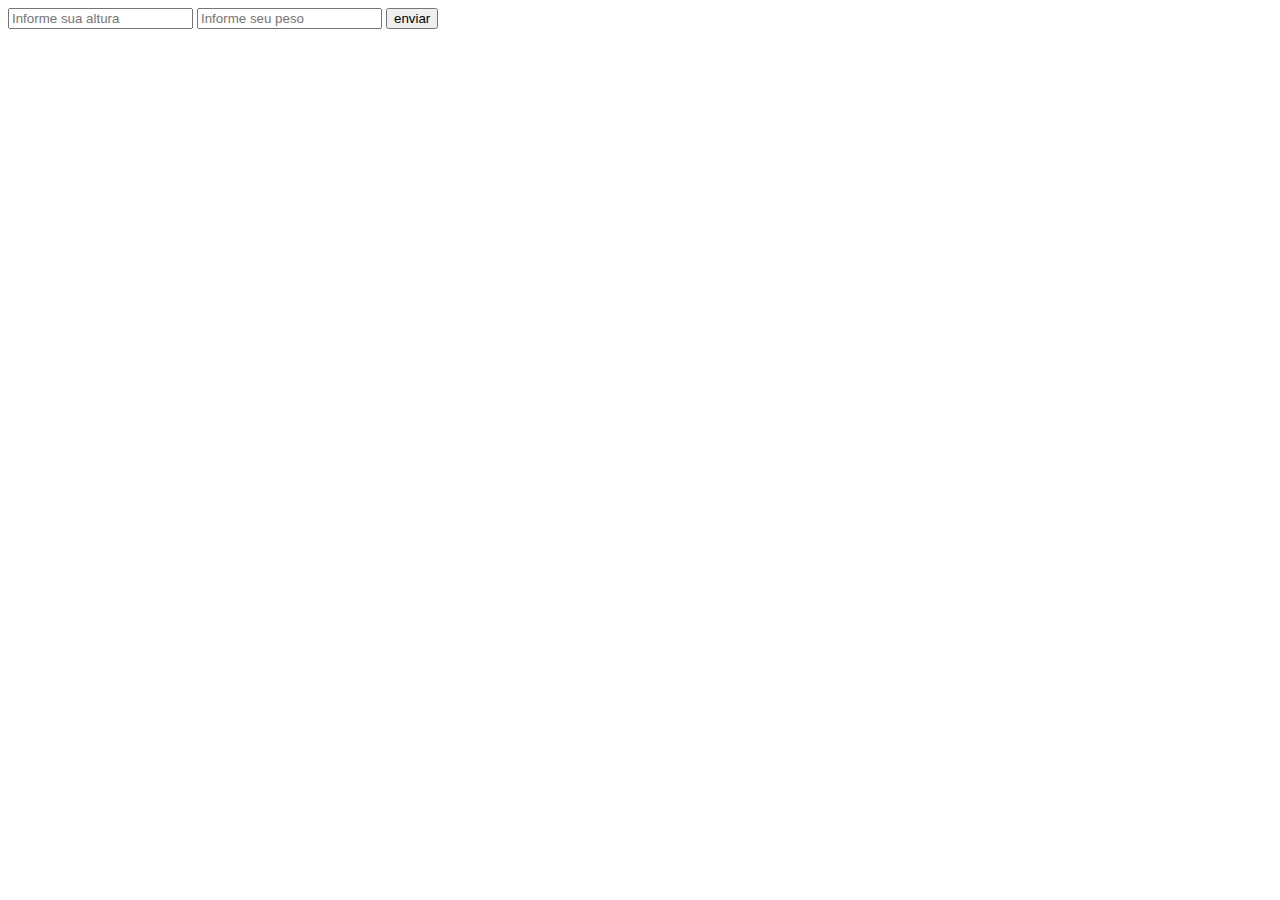
==== login.html @ 5737e01e "Co-authored-by: Maiven-hub <Maiven-hub@users.noreply.github.com> Co-authored-by: haawk <kkkiglesiasg" ====
<!DOCTYPE html>
<html lang="en">
<head>
    <meta charset="UTF-8">
    <meta http-equiv="X-UA-Compatible" content="IE=edge">
    <meta name="viewport" content="width=device-width, initial-scale=1.0">

    <link rel="shortcut icon" type="imagex/png" href="LOGO.png">
    <link rel="sylesheet" href="css/styleLogin.css">
    <title>Health+ - Login</title>
  
</head>
<body>
    <div>
          
        <input type="number" placeholder="Informe sua altura" id="altura">
        <input type="number" placeholder="Informe seu peso" id="idade">
        <button class="button2" onclick="imc()">enviar</button>
        <div id="res">
            
            
             </div> 
       
         <script>

           function imc(){
               var altura = document.getElementById('altura').value;
               var idade = document.getElementById('idade').value;
               var imc;
               altura = altura*altura;
               imc = idade/altura;     
               document.getElementById('res').innerHTML="seu IMC é: "+imc;
               
           }
         </script>
     </div>

</body>
</html>
---- css/styleLogin.css ----
table,th,td{
    border: 1px solid black;
    border-collapse: collapse;
}
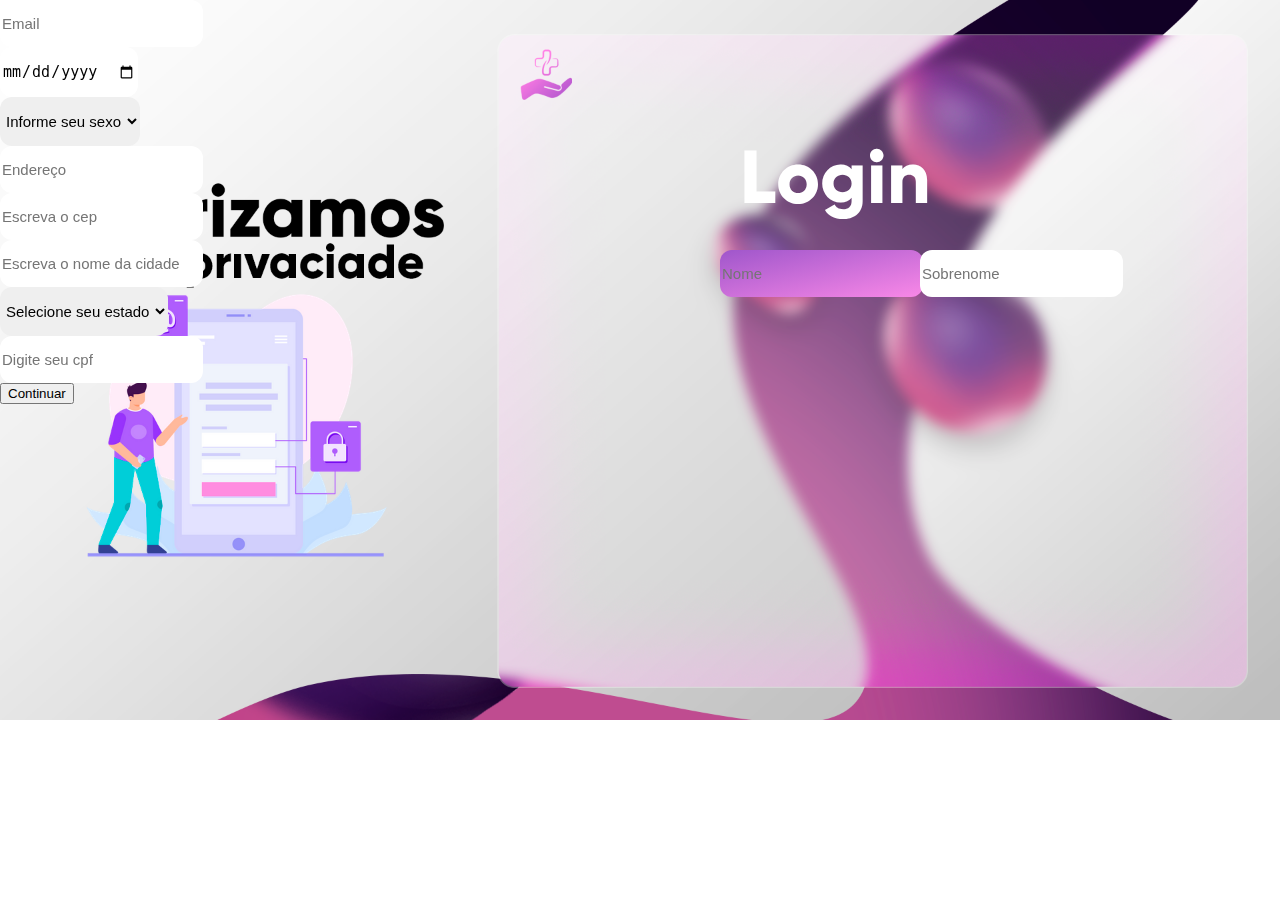
==== commit 66878bd8: "Atualização 4 - 18/03/2022 05:15" ====
--- a/login.html
+++ b/login.html
@@ -4,36 +4,110 @@
     <meta charset="UTF-8">
     <meta http-equiv="X-UA-Compatible" content="IE=edge">
     <meta name="viewport" content="width=device-width, initial-scale=1.0">
+    <link rel="stylesheet" href="css/styleLogin.css">
+    <link rel="stylesheet" href="css/reset.css">
 
-    <link rel="shortcut icon" type="imagex/png" href="LOGO.png">
-    <link rel="sylesheet" href="css/styleLogin.css">
+    <script scr="../javascript/cpf.js"></script>
     <title>Health+ - Login</title>
-  
 </head>
+
+<style>
+    @font-face {
+        font-family: 'Gilroy';
+        src: url('Gilroy-Light.otf') format('opentype');
+        font-weight: normal;
+        font-style: normal;
+    }
+    
+    @font-face {
+        font-family: 'Gilroy Bold';
+        src: url('Gilroy-ExtraBold.otf') format('opentype');
+    }
+    
+    .fontePadraoBold {
+    font-family: 'Gilroy Bold', times, sans-serif;
+    }
+    
+    .fontePadrao{
+    font-family: 'Gilroy', times, sans-serif;
+    }
+</style>
+
 <body>
+    <main>
     <div>
-          
-        <input type="number" placeholder="Informe sua altura" id="altura">
-        <input type="number" placeholder="Informe seu peso" id="idade">
-        <button class="button2" onclick="imc()">enviar</button>
-        <div id="res">
-            
-            
-             </div> 
-       
-         <script>
-
-           function imc(){
-               var altura = document.getElementById('altura').value;
-               var idade = document.getElementById('idade').value;
-               var imc;
-               altura = altura*altura;
-               imc = idade/altura;     
-               document.getElementById('res').innerHTML="seu IMC é: "+imc;
-               
-           }
-         </script>
-     </div>
-
+        <h1 class="fontePadraoBold" id="login">Login</h1>
+    </div>
+    
+    <form>
+       <div>
+         <input class="padraoCaixa" class="fontePadrao" type="text" placeholder="Nome" id="nome">
+         <input class="padraoCaixa" class="fontePadrao" type="text" placeholder="Sobrenome" id="sobrenome">
+       </div>
+       <div>
+         <input class="padraoCaixa" class="fontePadrao" type="email" placeholder="Email" id="email">
+       </div>
+       <div>
+         <input class="padraoCaixa" class="fontePadrao" type="date" placeholder="Data de nascimento" id="dataNasc">
+       </div>
+       <div>
+         <select class="padraoCaixa" class="fontePadrao" id="sexo">
+            <option selected disable value="">Informe seu sexo</option>
+            <option>Masculino</option>
+            <option>Feminino</option>
+            <option>Outro</option>
+       </select>   
+       </div> 
+       <div>
+           <input class="padraoCaixa" class="fontePadrao" id="endereco" type="text" placeholder="Endereço">
+        </div>  
+        <div>
+        <input class="padraoCaixa" class="fontePadrao" id="cep" type="number" placeholder="Escreva o cep">
+        </div>
+        <div>
+        <input class="padraoCaixa" class="fontePadrao" id="cidade" type="text" placeholder="Escreva o nome da cidade">
+        </div>
+        <div>
+        <select class="padraoCaixa" class="fontePadrao" id="estado">
+            <option selected disabled value="">Selecione seu estado</option>
+            <option>Acre</option>
+            <option>Alagoas</option>
+            <option>Amapá</option>
+            <option>Amazonas</option>
+            <option>Bahia</option>
+            <option>Ceará</option>
+            <option>Distrito Federal</option>
+            <option>Espírito Santo</option>
+            <option>Goiás</option>
+            <option>Maranhão</option>
+            <option>Mato Grosso</option>
+            <option>Minas Gerais</option>
+            <option>Pará</option>
+            <option>Paraíba</option>
+            <option>Paraná</option>
+            <option>Pernambuco</option>
+            <option>Piauí</option>
+            <option>Rio de Janeiro</option>
+            <option>Rio Grande do Norte</option>
+            <option>Rio Grande do Sul</option>
+            <option>Rondônia</option>
+            <option>Roraima</option>
+            <option>Santa Catarina</option>
+            <option>São Paulo</option>
+            <option>Sergipe</option>
+            <option>Tocantins</option>
+        </select>
+        </div>
+           
+      <div>
+        <input class="padraoCaixa" class="fontePadrao" id="cpf" type="text" placeholder="Digite seu cpf"  maxlength="14">
+        
+      </div>
+    
+      <div>
+        <button type="submit" id="botao">Continuar</button>
+      </div>
+    </form>
+    </main>
 </body>
-</html>
+</html>--- a/css/styleLogin.css
+++ b/css/styleLogin.css
@@ -1,4 +1,85 @@
-table,th,td{
-    border: 1px solid black;
-    border-collapse: collapse;
+body {
+    background-image: url("../imagens/background login.png");
+    position: fixed;
+    background-size: cover;
+    background-repeat: no-repeat;
+}
+
+
+.fontePadrao {
+    color:#ffffff;
+    font-weight: 170;
+}
+
+.fontePadraoBold {
+    color: #ffffff;
+    font-weight: 650;
+}
+
+.padraoCaixa {
+    font-size: 15px;
+    border: 0;
+    border-radius: 12px;
+    padding: 15px 2px;
+    box-shadow: none;
+}
+
+#login {
+    position: fixed;
+    font-size: 75px;
+    margin-left: 740px;
+    margin-top: 140px;
+}
+
+#nome {
+    position: absolute;
+    margin-left: 720px;
+    margin-top: 250px;
+    background-image: linear-gradient(to bottom right, #9f56cb, #f988e7);
+}
+
+#sobrenome {
+    position: absolute;
+    margin-left: 920px;
+    margin-top: 250px;
+}
+
+#dataNasc {
+
+}
+
+#email {
+
+}
+
+#email {
+
+}
+
+#sexo {
+
+}
+
+#endereco {
+
+}
+
+#cep {
+
+}
+
+#cidade {
+
+}
+
+#estado {
+
+}
+
+#cpf {
+
+}
+
+#botao {
+
 }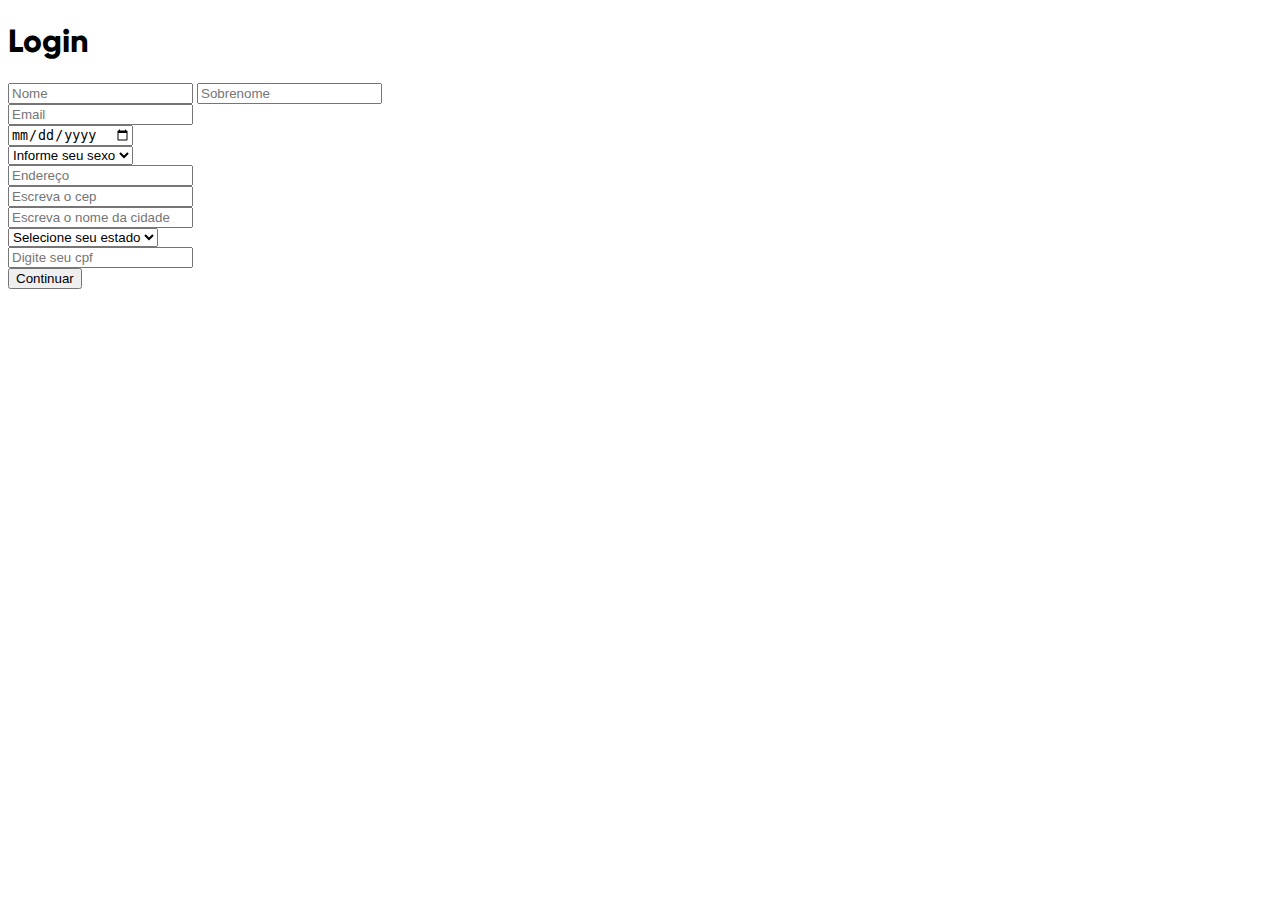
==== commit 56b0e76b: "Atualização 4 - 18/03/2022 05:15" ====
--- a/login.html
+++ b/login.html
@@ -4,10 +4,11 @@
     <meta charset="UTF-8">
     <meta http-equiv="X-UA-Compatible" content="IE=edge">
     <meta name="viewport" content="width=device-width, initial-scale=1.0">
-    <link rel="stylesheet" href="css/styleLogin.css">
-    <link rel="stylesheet" href="css/reset.css">
+    <link rel="stylesheet" href="CSS/styleLogin.css">
+    <link rel="stylesheet" href="CSS/reset.css">
+    <link rel="shortcut icon" type="Imagens/png" href="Imagens/icone.png">
 
-    <script scr="../javascript/cpf.js"></script>
+    
     <title>Health+ - Login</title>
 </head>
 
@@ -41,17 +42,17 @@
     
     <form>
        <div>
-         <input class="padraoCaixa" class="fontePadrao" type="text" placeholder="Nome" id="nome">
-         <input class="padraoCaixa" class="fontePadrao" type="text" placeholder="Sobrenome" id="sobrenome">
+         <input class="padraoCaixa" type="text" placeholder="Nome" id="nome">
+         <input class="padraoCaixa" type="text" placeholder="Sobrenome" id="sobrenome">
        </div>
        <div>
-         <input class="padraoCaixa" class="fontePadrao" type="email" placeholder="Email" id="email">
+         <input class="padraoCaixa" type="email" placeholder="Email" id="email">
        </div>
        <div>
-         <input class="padraoCaixa" class="fontePadrao" type="date" placeholder="Data de nascimento" id="dataNasc">
+         <input class="padraoCaixa" type="date" placeholder="Data de nascimento" id="dataNasc">
        </div>
        <div>
-         <select class="padraoCaixa" class="fontePadrao" id="sexo">
+         <select class="padraoCaixa" id="sexo">
             <option selected disable value="">Informe seu sexo</option>
             <option>Masculino</option>
             <option>Feminino</option>
@@ -59,16 +60,16 @@
        </select>   
        </div> 
        <div>
-           <input class="padraoCaixa" class="fontePadrao" id="endereco" type="text" placeholder="Endereço">
+           <input class="padraoCaixa" id="endereco" type="text" placeholder="Endereço">
         </div>  
         <div>
-        <input class="padraoCaixa" class="fontePadrao" id="cep" type="number" placeholder="Escreva o cep">
+        <input class="padraoCaixa" id="cep" type="number" placeholder="Escreva o cep">
         </div>
         <div>
-        <input class="padraoCaixa" class="fontePadrao" id="cidade" type="text" placeholder="Escreva o nome da cidade">
+        <input class="padraoCaixa" id="cidade" type="text" placeholder="Escreva o nome da cidade">
         </div>
         <div>
-        <select class="padraoCaixa" class="fontePadrao" id="estado">
+        <select class="padraoCaixa" id="estado">
             <option selected disabled value="">Selecione seu estado</option>
             <option>Acre</option>
             <option>Alagoas</option>
@@ -100,7 +101,7 @@
         </div>
            
       <div>
-        <input class="padraoCaixa" class="fontePadrao" id="cpf" type="text" placeholder="Digite seu cpf"  maxlength="14">
+        <input class="padraoCaixa" id="cpf" type="text" placeholder="Digite seu cpf"  maxlength="14">
         
       </div>
     
